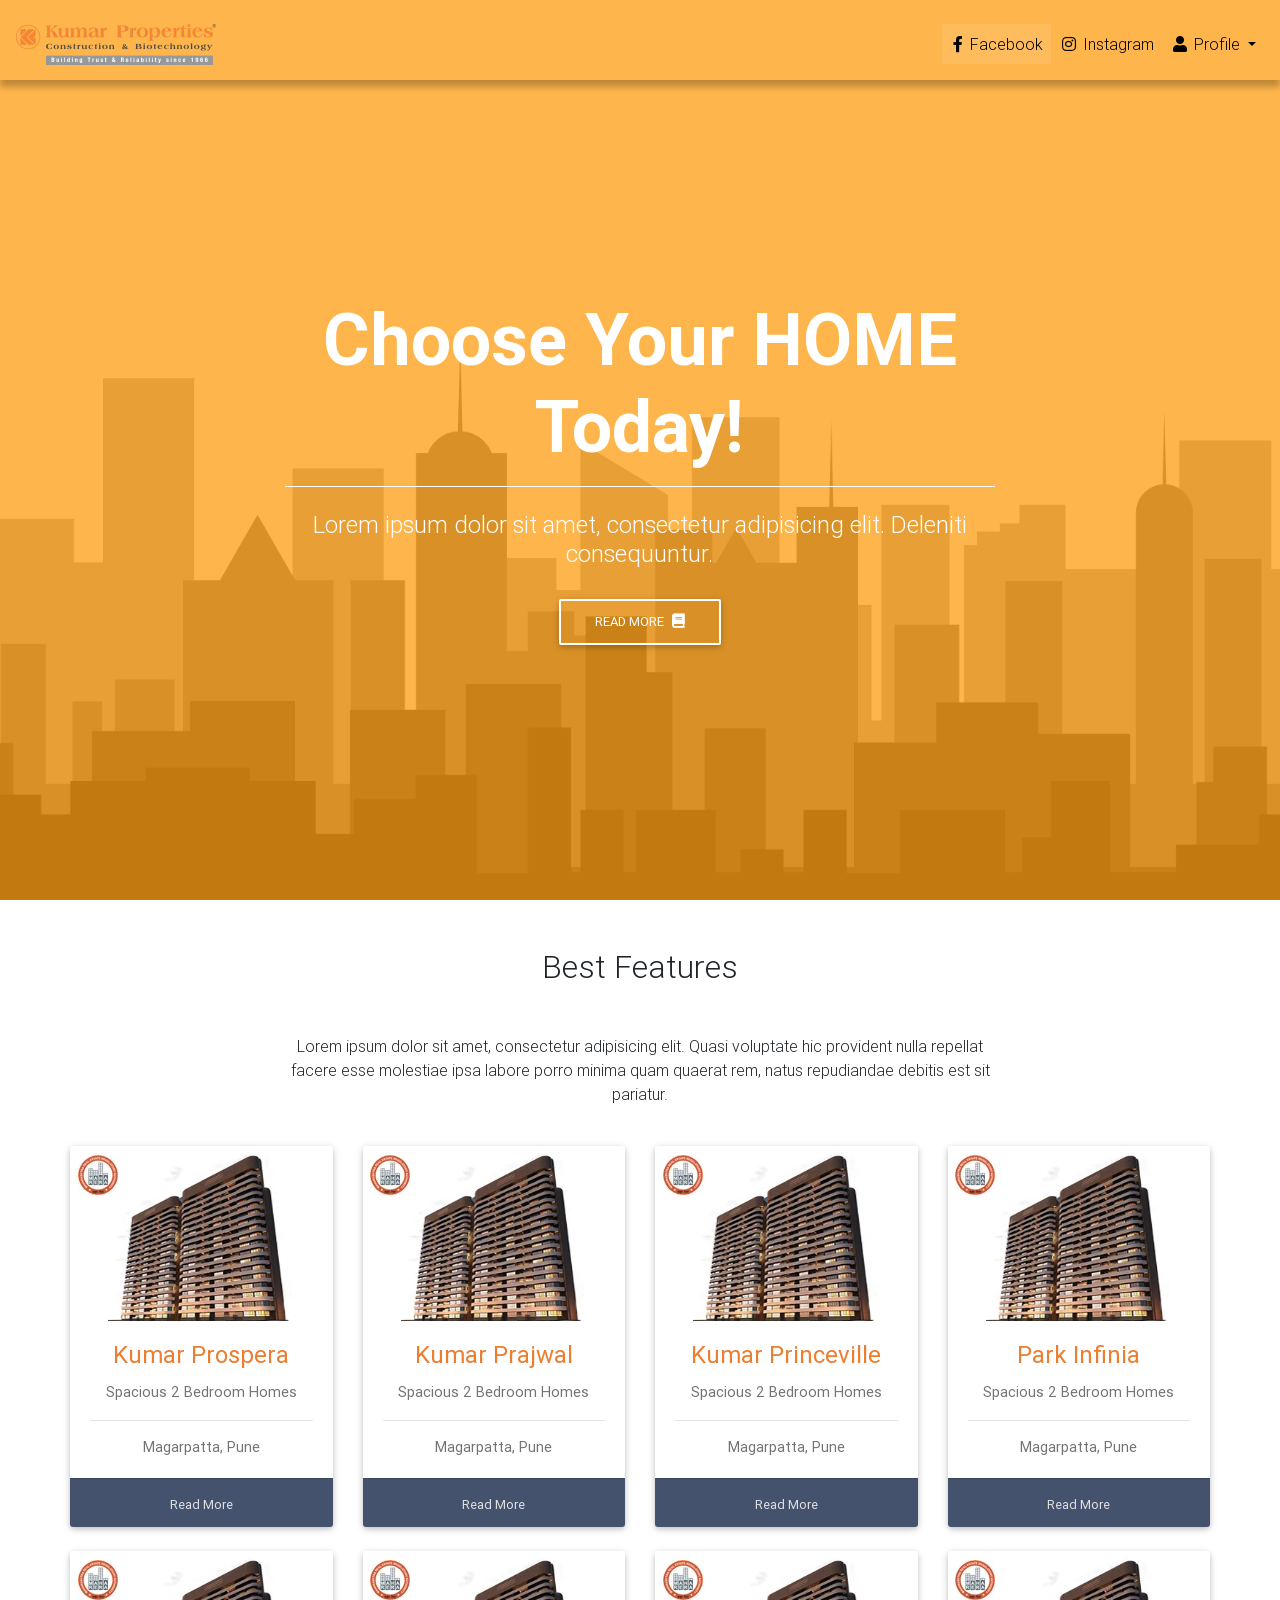
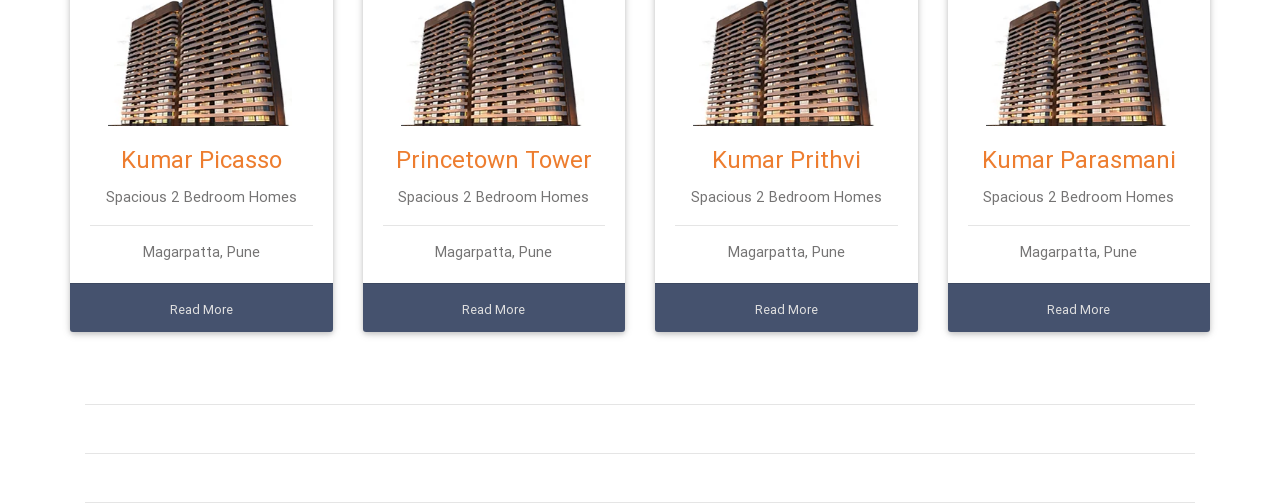
==== 2bhk flats/index.html @ 1cc87bc6 "Update index.html theme-color set" ====
<!DOCTYPE html>
<html lang="en">

<head>
 
  <div id="intro" class="view">

    <div class="mask rgba-orange-strong">

        <div class="container-fluid d-flex align-items-center justify-content-center h-100">

            <div class="row d-flex justify-content-center text-center">

                <div class="col-md-10">

                    <!-- Heading -->
                    <h2 class="display-3 font-weight-bold white-text pt-5 mb-2 animated fadeInDown">Choose Your HOME Today!</h2>

                    <!-- Divider -->
                    <hr class="hr-light">

                    <!-- Description -->
                    <h4 class="white-text my-4">Lorem ipsum dolor sit amet, consectetur adipisicing elit. Deleniti consequuntur.</h4>
                    <button type="button" class="btn btn-outline-white">Read more<i class="fas fa-book ml-2"></i></button>

                </div>

            </div>

        </div>

    </div>

</div>

  <meta charset="utf-8">
  <meta name="viewport" content="width=device-width, initial-scale=1, shrink-to-fit=no">
  <meta http-equiv="x-ua-compatible" content="ie=edge">
  <meta name="theme-color" content="#f48634"/>
  <title>Material Design Bootstrap</title>
  <!-- Font Awesome -->
  <link rel="stylesheet" href="https://use.fontawesome.com/releases/v5.6.3/css/all.css">
  <!-- Bootstrap core CSS -->
  <link href="css/bootstrap.min.css" rel="stylesheet">
  <!-- Material Design Bootstrap -->
  <link href="css/mdb.min.css" rel="stylesheet">
  <!-- Your custom styles (optional) -->
  <link href="css/style.css" rel="stylesheet">
  
</head>

<body>

  <!-- Start your project here-->
        <!-- As a link -->
<!--Main Navigation-->
<header>
        <!--Navbar-->
        <!--Navbar -->
<nav class="navbar navbar-expand-lg navbar-dark scrolling-navbar fixed-top top-nav-collapse ">
  <a class="navbar-brand" href="#"><img src="./img/rera.webp" id="Logo"></a>
  <button class="navbar-toggler" type="button" data-toggle="collapse" data-target="#navbarSupportedContent-4"
    aria-controls="navbarSupportedContent-4" aria-expanded="false" aria-label="Toggle navigation">
    <span class="navbar-toggler-icon"></span>
  </button>
  <div class="collapse navbar-collapse" id="navbarSupportedContent-4">
    <ul class="navbar-nav ml-auto">
      <li class="nav-item active">
        <a class="nav-link" href="#">
          <i class="fab fa-facebook-f"></i> Facebook
          <span class="sr-only">(current)</span>
        </a>
      </li>
      <li class="nav-item">
        <a class="nav-link" href="#">
          <i class="fab fa-instagram"></i> Instagram</a>
      </li>
      <li class="nav-item dropdown">
        <a class="nav-link dropdown-toggle" id="navbarDropdownMenuLink-4" data-toggle="dropdown" aria-haspopup="true"
          aria-expanded="false">
          <i class="fas fa-user"></i> Profile </a>
        <div class="dropdown-menu dropdown-menu-right dropdown-info" aria-labelledby="navbarDropdownMenuLink-4">
          <a class="dropdown-item" href="#">My account</a>
          <a class="dropdown-item" href="#">Log out</a>
        </div>
      </li>
    </ul>
  </div>
</nav>
<!--/.Navbar -->
        <!--Navbar-->

<!--/.Navbar-->       
<!--Mask-->
<!--Mask-->

<!--/.Mask-->
<!--/.Mask-->           
</header>
<!--Main Navigation-->

<!--Main layout-->
<!--Main layout-->
<main class="mt-5">
    <div class="container">

        <!--Section: Best Features-->
        <!--Section: Best Features-->
<section id="best-features" class="text-center">

  <!-- Heading -->
  <h2 class="mb-5">Best Features</h2>

  <!--Grid row-->
  <div class="row d-flex justify-content-center mb-4">

      <!--Grid column-->
      <div class="col-md-8">

          <!-- Description -->
          <p>Lorem ipsum dolor sit amet, consectetur adipisicing elit. Quasi voluptate hic provident nulla repellat
              facere esse molestiae ipsa labore porro minima quam quaerat rem, natus repudiandae debitis est
              sit pariatur.</p>

      </div>
      <!--Grid column-->

  </div>
  <!--Grid row-->

  <!--Grid row-->
  <div class="row">

    <!-- Card deck -->
<div class="card-deck">

    <!-- Card -->
  <div class="card mb-4 hoverable zoom ">

    <!--Card image-->
    <div class="view overlay ">
      <img class="card-img-top" src="img/kumar_prospera.webp" alt="Card image cap">
      <a href="#!">
        <div class="mask rgba-white-slight"></div>
      </a>
    </div>

    <!--Card content-->
    <div class="card-body">

      <!--Title-->
      
        <h4 class="card-title">Kumar Prospera</h4>
        <!--Text-->
        <p class="card-text">Spacious 2 Bedroom Homes</p>
        <hr>
        <p class="card-text">Magarpatta, Pune</p>
      
      <!-- Provides extra visual weight and identifies the primary action in a set of buttons -->
      <!-- <button type="button" class="btn btn-light-blue btn-md">Read more</button> -->

    </div>
    <a href="#" class="card-read">
      <div class="card-footer mdb-color">
        <small class="text-light">Read More</small>
      </div>
    </a>
  </div>
  <!-- Card -->

    <!-- Card -->
  <div class="card mb-4 hoverable zoom ">

    <!--Card image-->
    <div class="view overlay ">
      <img class="card-img-top" src="img/kumar_prospera.webp" alt="Card image cap">
      <a href="#!">
        <div class="mask rgba-white-slight"></div>
      </a>
    </div>

    <!--Card content-->
    <div class="card-body">

      <!--Title-->
      
        <h4 class="card-title">Kumar Prajwal</h4>
        <!--Text-->
        <p class="card-text">Spacious 2 Bedroom Homes</p>
        <hr>
        <p class="card-text">Magarpatta, Pune</p>
      
      <!-- Provides extra visual weight and identifies the primary action in a set of buttons -->
      <!-- <button type="button" class="btn btn-light-blue btn-md">Read more</button> -->

    </div>
    <a href="#" class="card-read">
      <div class="card-footer mdb-color">
        <small class="text-light">Read More</small>
      </div>
    </a>
  </div>
  <!-- Card -->


    <!-- Card -->
  <div class="card mb-4 hoverable zoom ">

    <!--Card image-->
    <div class="view overlay ">
      <img class="card-img-top" src="img/kumar_prospera.webp" alt="Card image cap">
      <a href="#!">
        <div class="mask rgba-white-slight"></div>
      </a>
    </div>

    <!--Card content-->
    <div class="card-body">

      <!--Title-->
      
        <h4 class="card-title">Kumar Princeville</h4>
        <!--Text-->
        <p class="card-text">Spacious 2 Bedroom Homes</p>
        <hr>
        <p class="card-text">Magarpatta, Pune</p>
      
      <!-- Provides extra visual weight and identifies the primary action in a set of buttons -->
      <!-- <button type="button" class="btn btn-light-blue btn-md">Read more</button> -->

    </div>
    <a href="#" class="card-read">
      <div class="card-footer mdb-color">
        <small class="text-light">Read More</small>
      </div>
    </a>
  </div>
  <!-- Card -->


    <!-- Card -->
  <div class="card mb-4 hoverable zoom ">

    <!--Card image-->
    <div class="view overlay ">
      <img class="card-img-top" src="img/kumar_prospera.webp" alt="Card image cap">
      <a href="#!">
        <div class="mask rgba-white-slight"></div>
      </a>
    </div>

    <!--Card content-->
    <div class="card-body">

      <!--Title-->
      
        <h4 class="card-title">Park Infinia</h4>
        <!--Text-->
        <p class="card-text">Spacious 2 Bedroom Homes</p>
        <hr>
        <p class="card-text">Magarpatta, Pune</p>
      
      <!-- Provides extra visual weight and identifies the primary action in a set of buttons -->
      <!-- <button type="button" class="btn btn-light-blue btn-md">Read more</button> -->

    </div>
    <a href="#" class="card-read">
      <div class="card-footer mdb-color">
        <small class="text-light">Read More</small>
      </div>
    </a>
  </div>
</div>
  <!-- Card -->
<div class="card-deck">
  <!-- Card -->
  <div class="card mb-4 hoverable zoom ">

    <!--Card image-->
    <div class="view overlay ">
      <img class="card-img-top" src="img/kumar_prospera.webp" alt="Card image cap">
      <a href="#!">
        <div class="mask rgba-white-slight"></div>
      </a>
    </div>

    <!--Card content-->
    <div class="card-body">

      <!--Title-->
      
        <h4 class="card-title">Kumar Picasso</h4>
        <!--Text-->
        <p class="card-text">Spacious 2 Bedroom Homes</p>
        <hr>
        <p class="card-text">Magarpatta, Pune</p>
      
      <!-- Provides extra visual weight and identifies the primary action in a set of buttons -->
      <!-- <button type="button" class="btn btn-light-blue btn-md">Read more</button> -->

    </div>
    <a href="#" class="card-read">
      <div class="card-footer mdb-color">
        <small class="text-light">Read More</small>
      </div>
    </a>
  </div>
  <!-- Card -->
  <!-- Card -->
  <div class="card mb-4 hoverable zoom ">

    <!--Card image-->
    <div class="view overlay ">
      <img class="card-img-top" src="img/kumar_prospera.webp" alt="Card image cap">
      <a href="#!">
        <div class="mask rgba-white-slight"></div>
      </a>
    </div>

    <!--Card content-->
    <div class="card-body">

      <!--Title-->
      
        <h4 class="card-title">Princetown Tower</h4>
        <!--Text-->
        <p class="card-text">Spacious 2 Bedroom Homes</p>
        <hr>
        <p class="card-text">Magarpatta, Pune</p>
      
      <!-- Provides extra visual weight and identifies the primary action in a set of buttons -->
      <!-- <button type="button" class="btn btn-light-blue btn-md">Read more</button> -->

    </div>
    <a href="#" class="card-read">
      <div class="card-footer mdb-color">
        <small class="text-light">Read More</small>
      </div>
    </a>
  </div>
  <!-- Card -->
  <!-- Card -->
  <div class="card mb-4 hoverable zoom ">

    <!--Card image-->
    <div class="view overlay ">
      <img class="card-img-top" src="img/kumar_prospera.webp" alt="Card image cap">
      <a href="#!">
        <div class="mask rgba-white-slight"></div>
      </a>
    </div>

    <!--Card content-->
    <div class="card-body">

      <!--Title-->
      
        <h4 class="card-title">Kumar Prithvi</h4>
        <!--Text-->
        <p class="card-text">Spacious 2 Bedroom Homes</p>
        <hr>
        <p class="card-text">Magarpatta, Pune</p>
      
      <!-- Provides extra visual weight and identifies the primary action in a set of buttons -->
      <!-- <button type="button" class="btn btn-light-blue btn-md">Read more</button> -->

    </div>
    <a href="#" class="card-read">
      <div class="card-footer mdb-color">
        <small class="text-light">Read More</small>
      </div>
    </a>
  </div>
  <!-- Card -->
    <!-- Card -->
  <div class="card mb-4 hoverable zoom ">

    <!--Card image-->
    <div class="view overlay ">
      <img class="card-img-top" src="img/kumar_prospera.webp" alt="Card image cap">
      <a href="#!">
        <div class="mask rgba-white-slight"></div>
      </a>
    </div>

    <!--Card content-->
    <div class="card-body">

      <!--Title-->
      
        <h4 class="card-title">Kumar Parasmani</h4>
        <!--Text-->
        <p class="card-text">Spacious 2 Bedroom Homes</p>
        <hr>
        <p class="card-text">Magarpatta, Pune</p>
      
      <!-- Provides extra visual weight and identifies the primary action in a set of buttons -->
      <!-- <button type="button" class="btn btn-light-blue btn-md">Read more</button> -->

    </div>
    <a href="#" class="card-read">
      <div class="card-footer mdb-color">
        <small class="text-light">Read More</small>
      </div>
    </a>
  </div>
  <!-- Card -->

</div>
<!-- Card deck -->

  </div>

  <!--Grid row-->

</section>
<!--Section: Best Features-->
        <!--Section: Best Features-->

        <hr class="my-5">

        <!--Section: Examples-->
        <section id="examples">



        </section>
        <!--Section: Examples-->

        <hr class="my-5">

        <!--Section: Gallery-->
        <section id="gallery">



        </section>
        <!--Section: Gallery-->

        <hr class="my-5">

        <!--Section: Contact-->
        <section id="contact">



        </section>
        <!--Section: Contact-->

    </div>
</main>
<!--Main layout-->
<!--Main layout-->

<!--Footer-->
<footer>

</footer>
<!--Footer-->
  <!-- /Start your project here-->


  <!-- JQuery -->
  <script type="text/javascript" src="js/jquery-3.3.1.min.js"></script>
    <!-- SCRIPTS -->
  <script type="text/javascript" src="js/script.js"></script>
    <!-- Bootstrap tooltips -->
  <script type="text/javascript" src="js/popper.min.js"></script>
    <!-- Bootstrap core JavaScript -->
  <script type="text/javascript" src="js/bootstrap.min.js"></script>
  <!-- MDB core JavaScript -->
  <script type="text/javascript" src="js/mdb.min.js"></script>
  

</body>

</html>
---- 2bhk flats/css/style.css ----
html,
body,
#intro {
    height: 100%;
}

#intro {
    background: url("../img/bg1.webp")no-repeat center center fixed;
    -webkit-background-size: cover;
    -moz-background-size: cover;
    -o-background-size: cover;
    background-size: cover;
}



.top-nav-collapse {
    background-color: #fff;
}


/* @media screen and (max-width: 991px) {
  .brand-logo{
    padding-right: 0px;
  }
} */

.navbar.navbar-dark .navbar-toggler-icon{
    background-color: #f48634 !important;
    /* padding: 9px; */
    border-radius: 3px !important;

}
.navbar.navbar-dark .breadcrumb .nav-item .nav-link, .navbar.navbar-dark .navbar-nav .nav-item .nav-link{
    color: #000 !important;}
.call{
	font-size: 1.5em;
}

.navbar{
	box-shadow: 0 8px 6px 0 rgba(0,0,0,.16), 0 4px 7px 0 rgba(0,0,0,.12) !important;
}

/* @media screen and (max-width: 400px) {
	.navbar-toggler{
		position: absolute;
	    /* float: right; */
	

 /* cards style    */
 /* cards style */
.card-read{
    color: #fff;
}
.card-title{
    color: #ED7D2F;
}
.hoverable:hover{
    border: 1px solid orange;
    border-bottom: none;
}
#theImg{
    position: absolute;
    top:  5%;
    left: 3%;
}
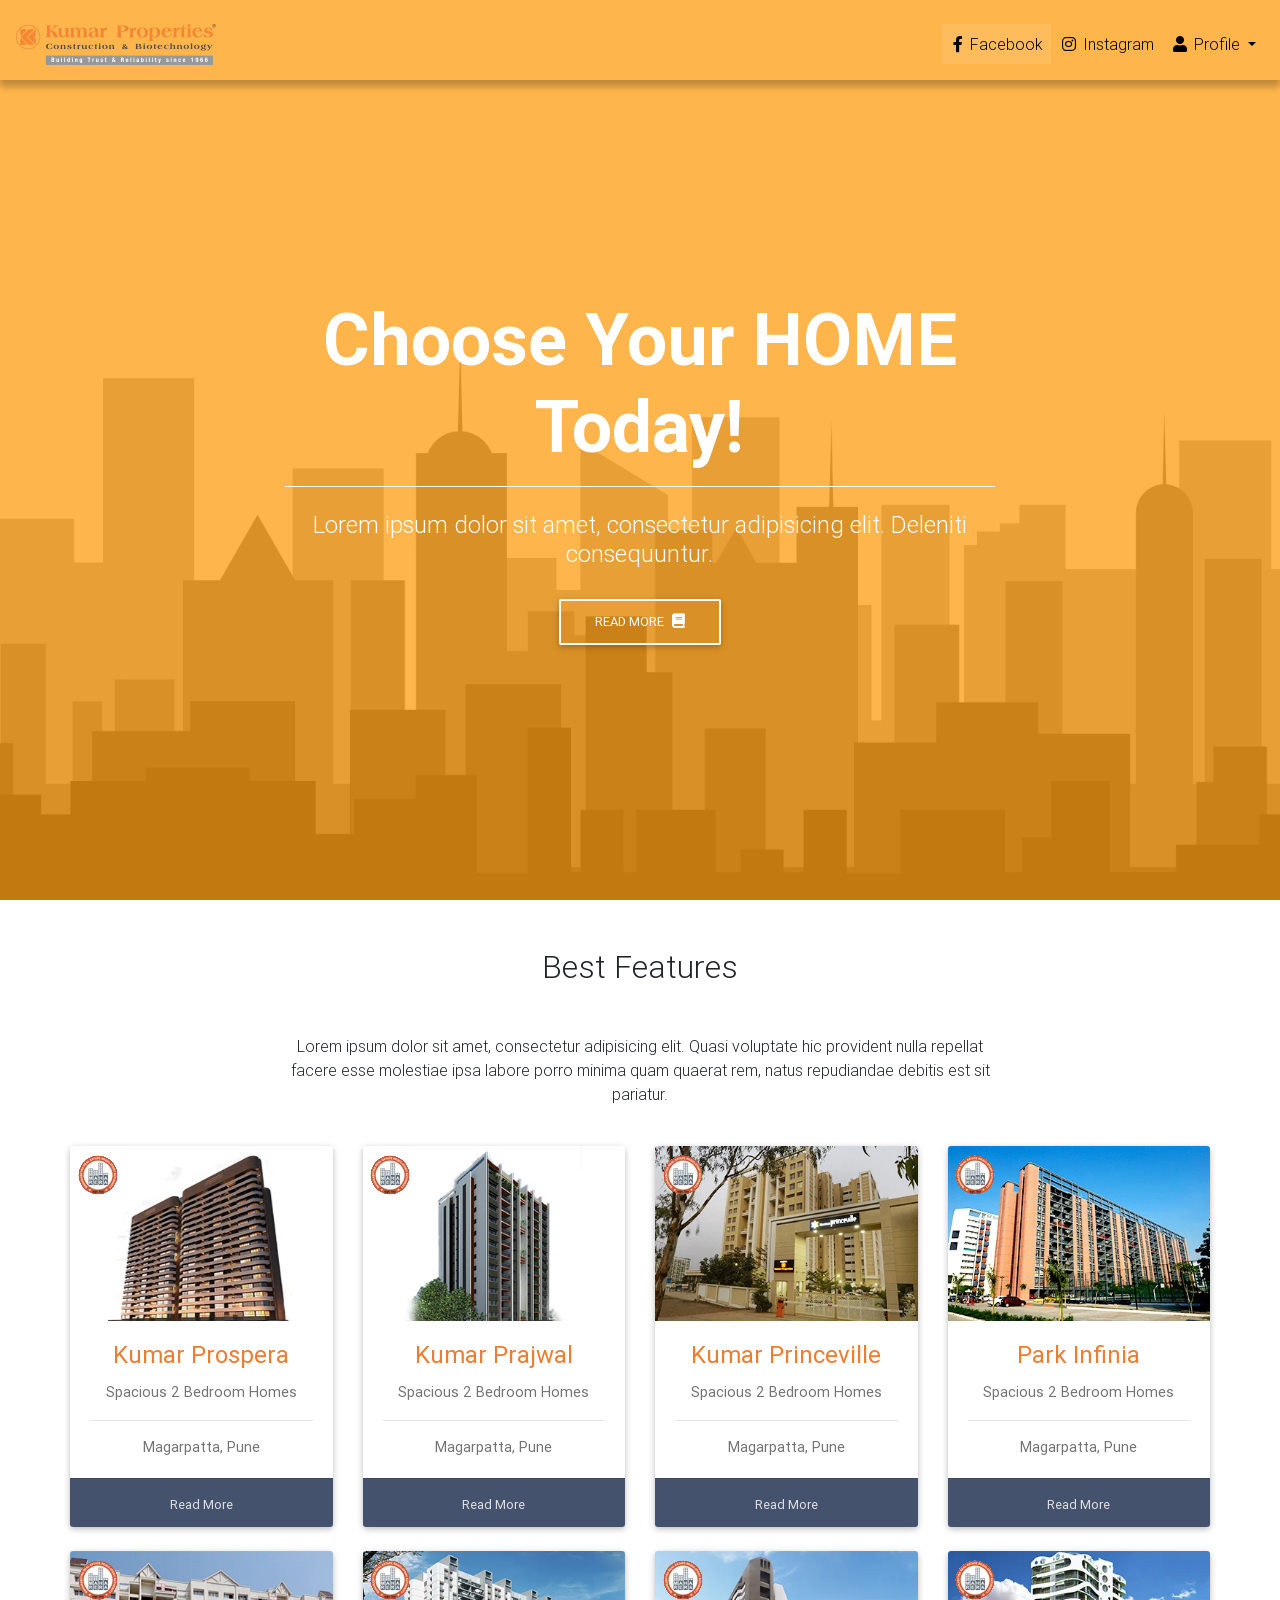
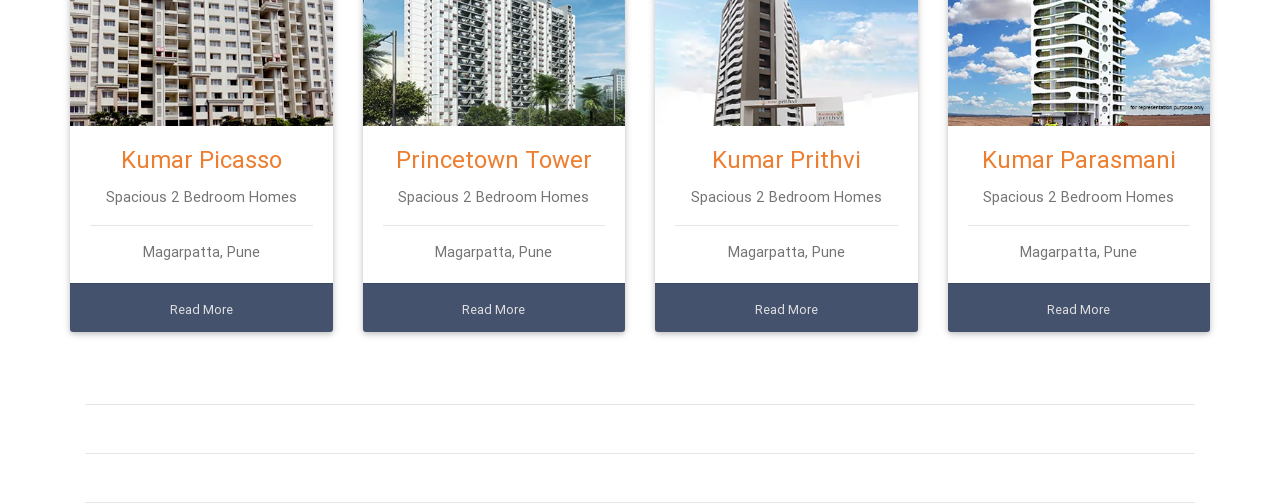
==== commit 9d5daabe: "updated project info updated project info such as project images" ====
--- a/2bhk flats/index.html
+++ b/2bhk flats/index.html
@@ -39,18 +39,20 @@
   <meta name="theme-color" content="#f48634"/>
   <title>Material Design Bootstrap</title>
   <!-- Font Awesome -->
-  <link rel="stylesheet" href="https://use.fontawesome.com/releases/v5.6.3/css/all.css">
-  <!-- Bootstrap core CSS -->
+ 
+
+  
+</head>
+
+<body>
+    <!-- Bootstrap core CSS -->
   <link href="css/bootstrap.min.css" rel="stylesheet">
   <!-- Material Design Bootstrap -->
   <link href="css/mdb.min.css" rel="stylesheet">
   <!-- Your custom styles (optional) -->
   <link href="css/style.css" rel="stylesheet">
-  
-</head>
-
-<body>
-
+
+  <link rel="stylesheet" href="https://use.fontawesome.com/releases/v5.6.3/css/all.css">
   <!-- Start your project here-->
         <!-- As a link -->
 <!--Main Navigation-->
@@ -173,7 +175,7 @@
 
     <!--Card image-->
     <div class="view overlay ">
-      <img class="card-img-top" src="img/kumar_prospera.webp" alt="Card image cap">
+      <img class="card-img-top" src="img/kumar_prajwal.webp" alt="Card image cap">
       <a href="#!">
         <div class="mask rgba-white-slight"></div>
       </a>
@@ -208,7 +210,7 @@
 
     <!--Card image-->
     <div class="view overlay ">
-      <img class="card-img-top" src="img/kumar_prospera.webp" alt="Card image cap">
+      <img class="card-img-top" src="img/kumar_princeville.webp" alt="Card image cap">
       <a href="#!">
         <div class="mask rgba-white-slight"></div>
       </a>
@@ -243,7 +245,7 @@
 
     <!--Card image-->
     <div class="view overlay ">
-      <img class="card-img-top" src="img/kumar_prospera.webp" alt="Card image cap">
+      <img class="card-img-top" src="img/park_infinia.webp" alt="Card image cap">
       <a href="#!">
         <div class="mask rgba-white-slight"></div>
       </a>
@@ -278,7 +280,7 @@
 
     <!--Card image-->
     <div class="view overlay ">
-      <img class="card-img-top" src="img/kumar_prospera.webp" alt="Card image cap">
+      <img class="card-img-top" src="img/kumar_picasso.webp" alt="Card image cap">
       <a href="#!">
         <div class="mask rgba-white-slight"></div>
       </a>
@@ -311,7 +313,7 @@
 
     <!--Card image-->
     <div class="view overlay ">
-      <img class="card-img-top" src="img/kumar_prospera.webp" alt="Card image cap">
+      <img class="card-img-top" src="img/princetown_tower.webp" alt="Card image cap">
       <a href="#!">
         <div class="mask rgba-white-slight"></div>
       </a>
@@ -344,7 +346,7 @@
 
     <!--Card image-->
     <div class="view overlay ">
-      <img class="card-img-top" src="img/kumar_prospera.webp" alt="Card image cap">
+      <img class="card-img-top" src="img/kumar_prithvi.webp" alt="Card image cap">
       <a href="#!">
         <div class="mask rgba-white-slight"></div>
       </a>
@@ -377,7 +379,7 @@
 
     <!--Card image-->
     <div class="view overlay ">
-      <img class="card-img-top" src="img/kumar_prospera.webp" alt="Card image cap">
+      <img class="card-img-top" src="img/kumar_parasmani.webp" alt="Card image cap">
       <a href="#!">
         <div class="mask rgba-white-slight"></div>
       </a>
@@ -470,6 +472,7 @@
   <script type="text/javascript" src="js/bootstrap.min.js"></script>
   <!-- MDB core JavaScript -->
   <script type="text/javascript" src="js/mdb.min.js"></script>
+
   
 
 </body>
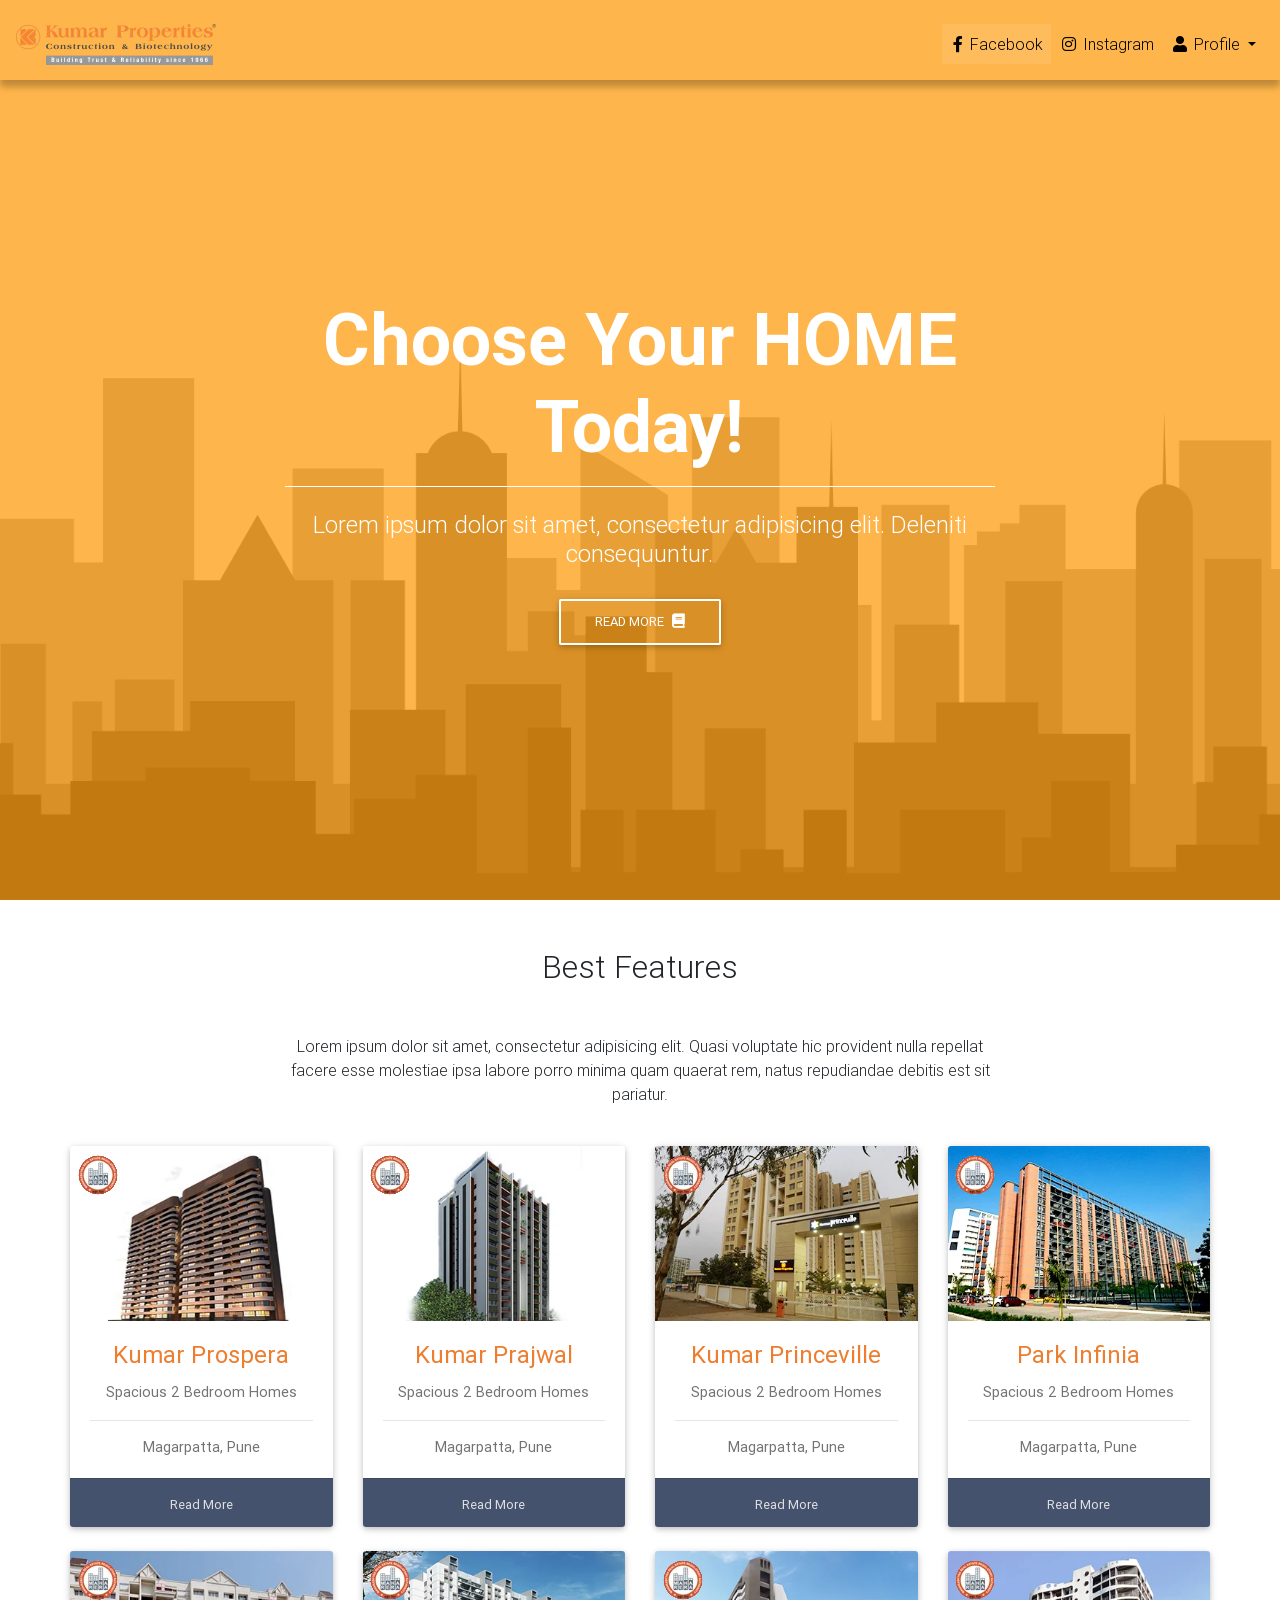
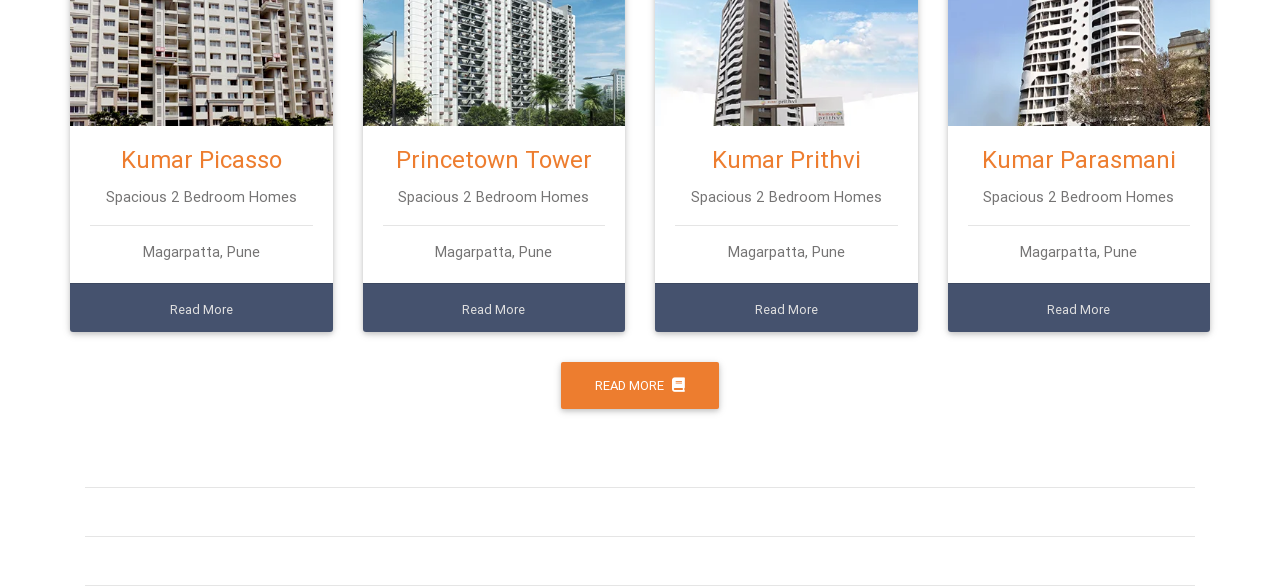
==== commit 0a0832b6: "added read more button read more button added for hidden projects using javascript" ====
--- a/2bhk flats/index.html
+++ b/2bhk flats/index.html
@@ -409,6 +409,149 @@
   <!-- Card -->
 
 </div>
+<!-- <input type="button" name="answer" value="Show Div" onclick="showDiv()" /> -->
+<div class="container-fluid d-flex align-items-center justify-content-center h-100 pb-4">
+  <button type="button" class="btn view_more" onclick="showDiv()" id="show_button">Read more<i class="fas fa-book ml-2"></i></button>
+</div>
+
+<div id="readMore" style="display:none;">
+<!-- Card deck -->
+<div class="card-deck">
+  <!-- Card -->
+  <div class="card mb-4 hoverable zoom ">
+
+    <!--Card image-->
+    <div class="view overlay ">
+      <img class="card-img-top" src="img/kumar_picasso.webp" alt="Card image cap">
+      <a href="#!">
+        <div class="mask rgba-white-slight"></div>
+      </a>
+    </div>
+
+    <!--Card content-->
+    <div class="card-body">
+
+      <!--Title-->
+      
+        <h4 class="card-title">Kumar Picasso</h4>
+        <!--Text-->
+        <p class="card-text">Spacious 2 Bedroom Homes</p>
+        <hr>
+        <p class="card-text">Magarpatta, Pune</p>
+      
+      <!-- Provides extra visual weight and identifies the primary action in a set of buttons -->
+      <!-- <button type="button" class="btn btn-light-blue btn-md">Read more</button> -->
+
+    </div>
+    <a href="#" class="card-read">
+      <div class="card-footer mdb-color">
+        <small class="text-light">Read More</small>
+      </div>
+    </a>
+  </div>
+  <!-- Card -->
+  <!-- Card -->
+  <div class="card mb-4 hoverable zoom ">
+
+    <!--Card image-->
+    <div class="view overlay ">
+      <img class="card-img-top" src="img/princetown_tower.webp" alt="Card image cap">
+      <a href="#!">
+        <div class="mask rgba-white-slight"></div>
+      </a>
+    </div>
+
+    <!--Card content-->
+    <div class="card-body">
+
+      <!--Title-->
+      
+        <h4 class="card-title">Princetown Tower</h4>
+        <!--Text-->
+        <p class="card-text">Spacious 2 Bedroom Homes</p>
+        <hr>
+        <p class="card-text">Magarpatta, Pune</p>
+      
+      <!-- Provides extra visual weight and identifies the primary action in a set of buttons -->
+      <!-- <button type="button" class="btn btn-light-blue btn-md">Read more</button> -->
+
+    </div>
+    <a href="#" class="card-read">
+      <div class="card-footer mdb-color">
+        <small class="text-light">Read More</small>
+      </div>
+    </a>
+  </div>
+  <!-- Card -->
+  <!-- Card -->
+  <div class="card mb-4 hoverable zoom ">
+
+    <!--Card image-->
+    <div class="view overlay ">
+      <img class="card-img-top" src="img/kumar_prithvi.webp" alt="Card image cap">
+      <a href="#!">
+        <div class="mask rgba-white-slight"></div>
+      </a>
+    </div>
+
+    <!--Card content-->
+    <div class="card-body">
+
+      <!--Title-->
+      
+        <h4 class="card-title">Kumar Prithvi</h4>
+        <!--Text-->
+        <p class="card-text">Spacious 2 Bedroom Homes</p>
+        <hr>
+        <p class="card-text">Magarpatta, Pune</p>
+      
+      <!-- Provides extra visual weight and identifies the primary action in a set of buttons -->
+      <!-- <button type="button" class="btn btn-light-blue btn-md">Read more</button> -->
+
+    </div>
+    <a href="#" class="card-read">
+      <div class="card-footer mdb-color">
+        <small class="text-light">Read More</small>
+      </div>
+    </a>
+  </div>
+  <!-- Card -->
+    <!-- Card -->
+  <div class="card mb-4 hoverable zoom ">
+
+    <!--Card image-->
+    <div class="view overlay ">
+      <img class="card-img-top" src="img/kumar_parasmani.webp" alt="Card image cap">
+      <a href="#!">
+        <div class="mask rgba-white-slight"></div>
+      </a>
+    </div>
+
+    <!--Card content-->
+    <div class="card-body">
+
+      <!--Title-->
+      
+        <h4 class="card-title">Kumar Parasmani</h4>
+        <!--Text-->
+        <p class="card-text">Spacious 2 Bedroom Homes</p>
+        <hr>
+        <p class="card-text">Magarpatta, Pune</p>
+      
+      <!-- Provides extra visual weight and identifies the primary action in a set of buttons -->
+      <!-- <button type="button" class="btn btn-light-blue btn-md">Read more</button> -->
+
+    </div>
+    <a href="#" class="card-read">
+      <div class="card-footer mdb-color">
+        <small class="text-light">Read More</small>
+      </div>
+    </a>
+  </div>
+  <!-- Card -->
+
+</div>
+</div>
 <!-- Card deck -->
 
   </div>
--- a/2bhk flats/css/style.css
+++ b/2bhk flats/css/style.css
@@ -63,4 +63,7 @@
     position: absolute;
     top:  5%;
     left: 3%;
+}
+.view_more{
+    background-color: #ED7D2F !important;  
 }
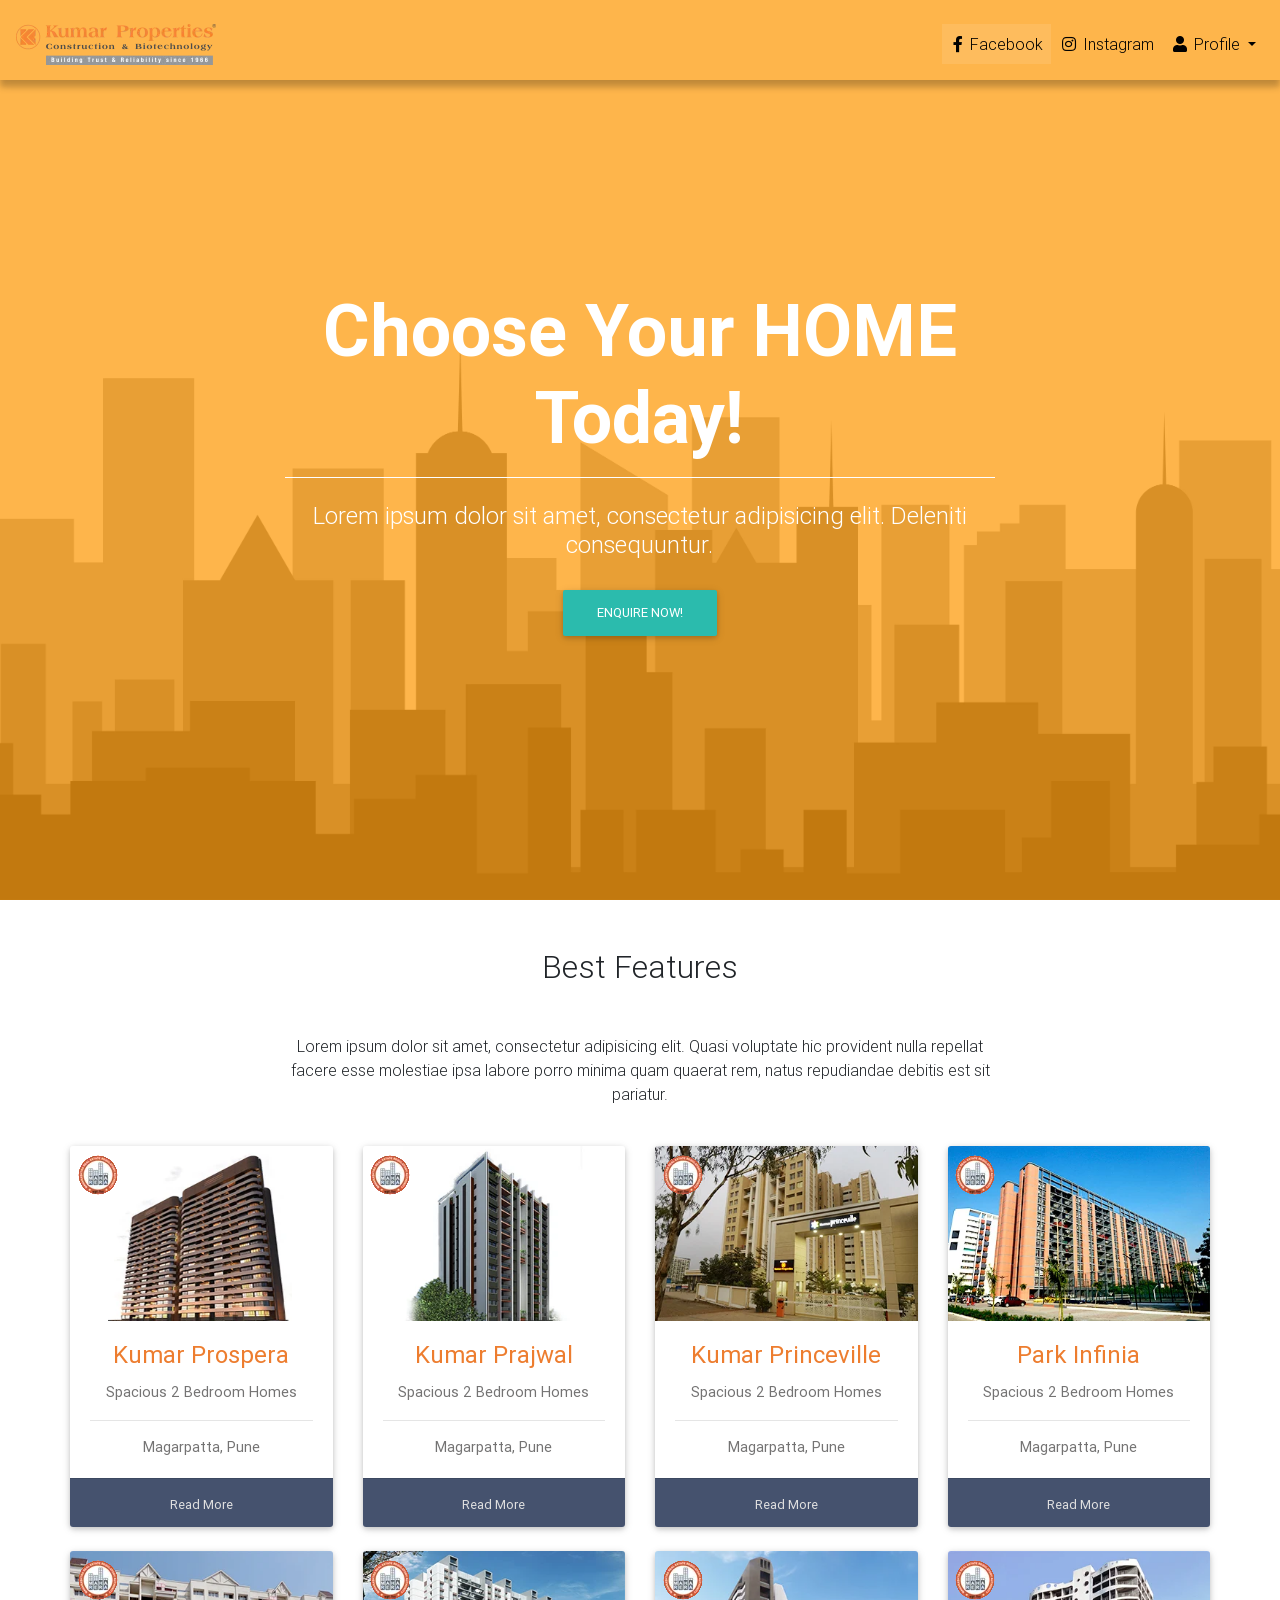
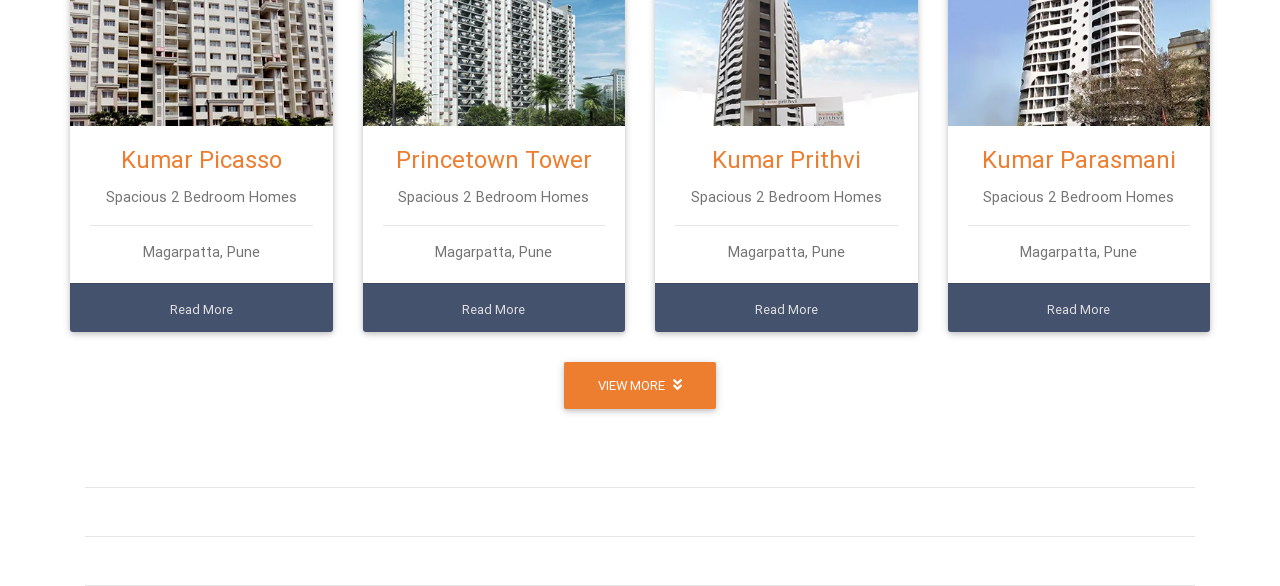
==== commit bc40cff6: "UI modifications 1. added modal for form 2. added read more function to view remaining projects. 3. " ====
--- a/2bhk flats/index.html
+++ b/2bhk flats/index.html
@@ -21,7 +21,9 @@
 
                     <!-- Description -->
                     <h4 class="white-text my-4">Lorem ipsum dolor sit amet, consectetur adipisicing elit. Deleniti consequuntur.</h4>
-                    <button type="button" class="btn btn-outline-white">Read more<i class="fas fa-book ml-2"></i></button>
+                    <div class="text-center">
+                      <a href="" class="btn btn-default btn-rounded mb-4" id="enquire" data-toggle="modal" data-target="#modalRegisterForm">Enquire Now!</a>
+                    </div>
 
                 </div>
 
@@ -411,7 +413,7 @@
 </div>
 <!-- <input type="button" name="answer" value="Show Div" onclick="showDiv()" /> -->
 <div class="container-fluid d-flex align-items-center justify-content-center h-100 pb-4">
-  <button type="button" class="btn view_more" onclick="showDiv()" id="show_button">Read more<i class="fas fa-book ml-2"></i></button>
+  <button type="button" class="btn view_more" onclick="showDiv()" id="show_button">View More<i class="fas fa-angle-double-down ml-2"></i></button>
 </div>
 
 <div id="readMore" style="display:none;">
@@ -559,6 +561,46 @@
   <!--Grid row-->
 
 </section>
+
+<div class="modal animated slideInRight" id="modalRegisterForm" tabindex="-1" role="dialog" aria-labelledby="myModalLabel"
+  aria-hidden="true">
+  <div class="modal-dialog modal-side modal-top-right" role="document">
+    <div class="modal-content">
+      <div class="modal-header text-center">
+        <h4 class="modal-title w-100 font-weight-bold">Sign up</h4>
+        <button type="button" class="close" data-dismiss="modal" aria-label="Close">
+          <span aria-hidden="true">&times;</span>
+        </button>
+      </div>
+      <div class="modal-body mx-3">
+        <div class="md-form mb-5">
+          <i class="fas fa-user prefix grey-text"></i>
+          <input type="text" id="orangeForm-name" class="form-control validate">
+          <label data-error="wrong" data-success="right" for="orangeForm-name">Your name</label>
+        </div>
+        <div class="md-form mb-5">
+          <i class="fas fa-envelope prefix grey-text"></i>
+          <input type="email" id="orangeForm-email" class="form-control validate">
+          <label data-error="wrong" data-success="right" for="orangeForm-email">Your email</label>
+        </div>
+
+        <div class="md-form mb-4">
+          <i class="fas fa-lock prefix grey-text"></i>
+          <input type="password" id="orangeForm-pass" class="form-control validate">
+          <label data-error="wrong" data-success="right" for="orangeForm-pass">Your password</label>
+        </div>
+
+      </div>
+      <div class="modal-footer d-flex justify-content-center">
+        <button class="btn btn-deep-orange">Sign up</button>
+      </div>
+    </div>
+  </div>
+</div>
+
+
+
+
 <!--Section: Best Features-->
         <!--Section: Best Features-->
 
--- a/2bhk flats/css/style.css
+++ b/2bhk flats/css/style.css
@@ -66,4 +66,21 @@
 }
 .view_more{
     background-color: #ED7D2F !important;  
+}
+
+    /*  @media only screen and (max-device-width: 950px) {
+  .fix-modal {
+     width: 100%;
+    position: fixed;
+    z-index: 5;
+    left: -1%;
+    top: 93%;
+} */
+
+.fix-modal {
+        transform :rotate(90deg);
+          z-index : 5;
+             top: 50%;
+             left: 91%;
+             position: fixed;
 }
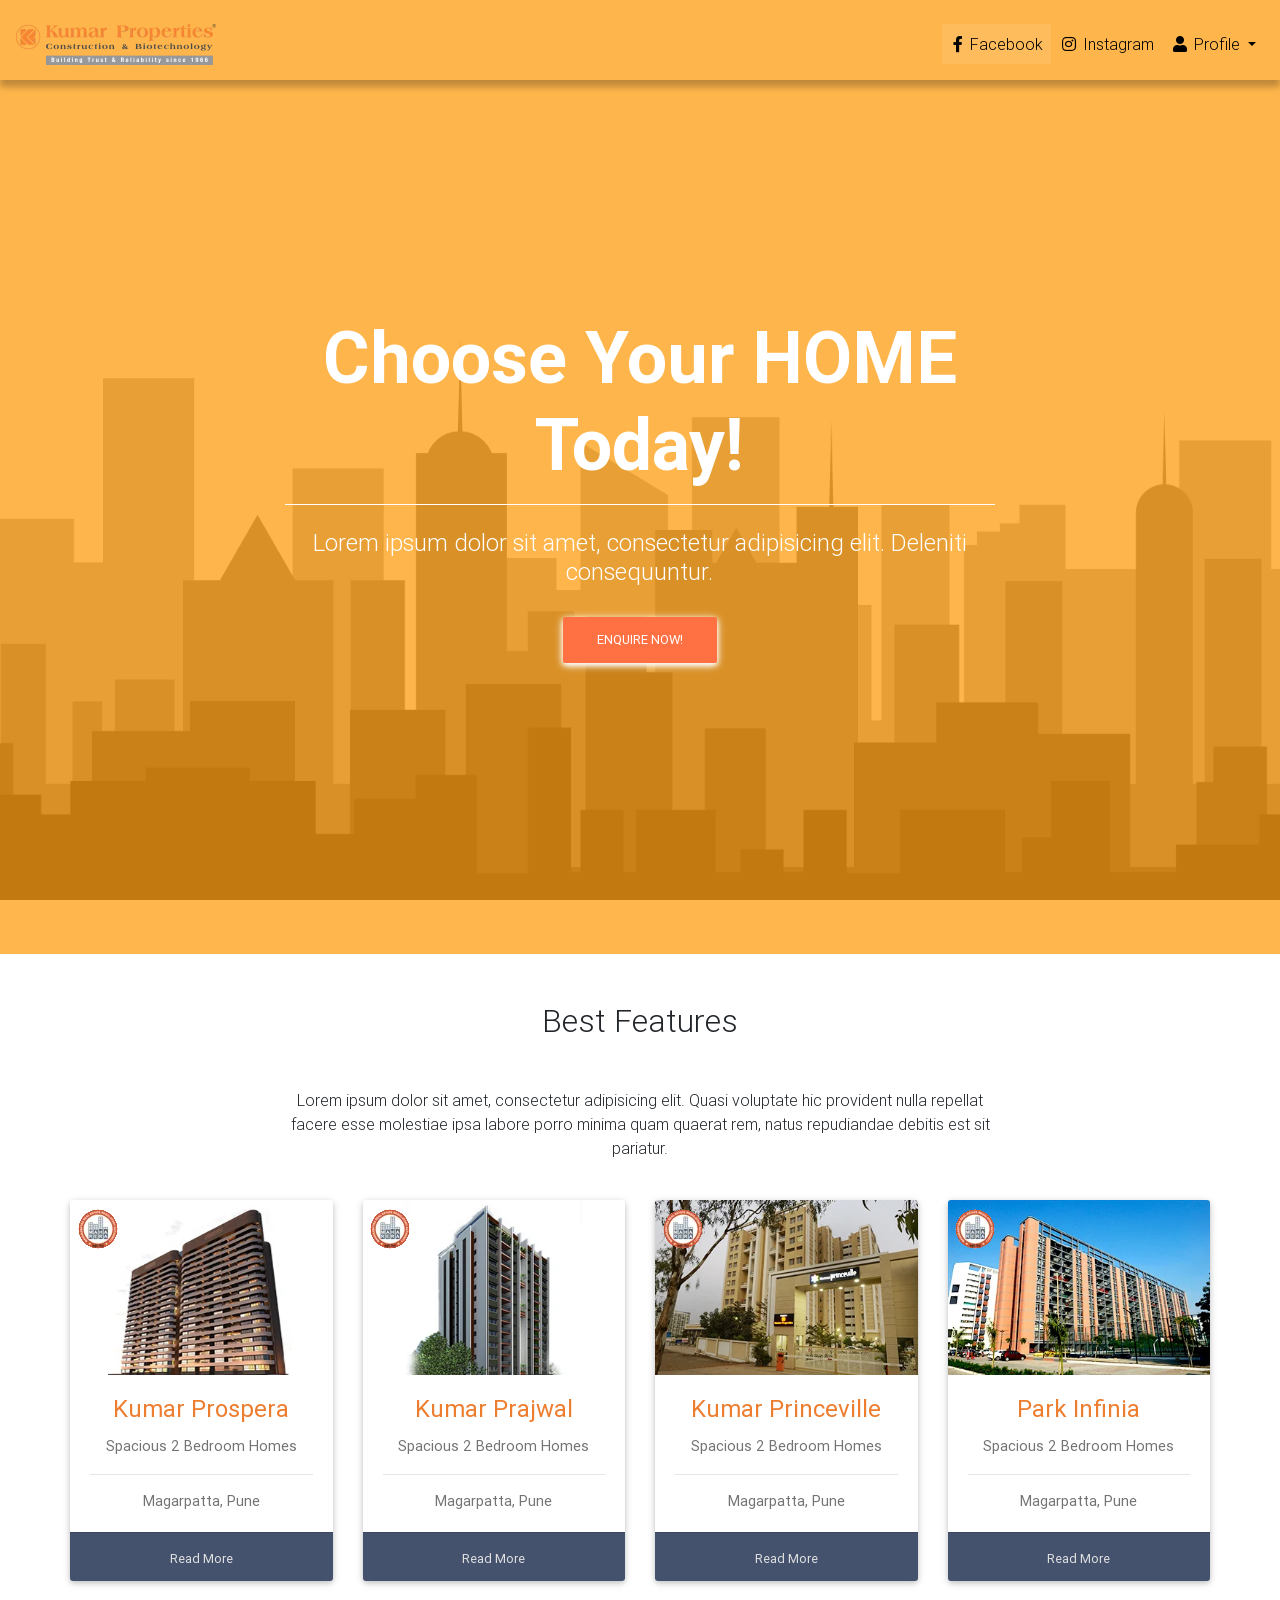
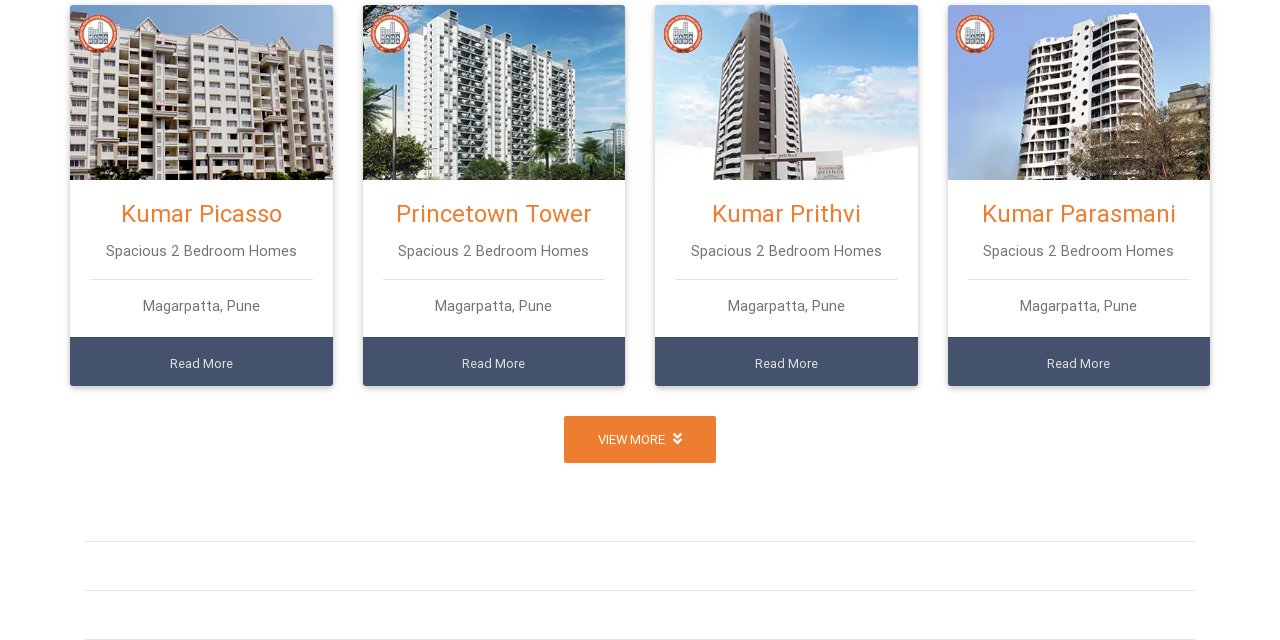
==== commit e7bfd22b: "Dnyandeep Academy" ====
--- a/2bhk flats/index.html
+++ b/2bhk flats/index.html
@@ -12,6 +12,7 @@
             <div class="row d-flex justify-content-center text-center">
 
                 <div class="col-md-10">
+                 
 
                     <!-- Heading -->
                     <h2 class="display-3 font-weight-bold white-text pt-5 mb-2 animated fadeInDown">Choose Your HOME Today!</h2>
@@ -22,7 +23,7 @@
                     <!-- Description -->
                     <h4 class="white-text my-4">Lorem ipsum dolor sit amet, consectetur adipisicing elit. Deleniti consequuntur.</h4>
                     <div class="text-center">
-                      <a href="" class="btn btn-default btn-rounded mb-4" id="enquire" data-toggle="modal" data-target="#modalRegisterForm">Enquire Now!</a>
+                      <a href="" class="btn btn-deep-orange btn-rounded mb-4" id="enquire" data-toggle="modal" data-target="#modalRegisterForm">Enquire Now!</a>
                     </div>
 
                 </div>
@@ -576,23 +577,23 @@
         <div class="md-form mb-5">
           <i class="fas fa-user prefix grey-text"></i>
           <input type="text" id="orangeForm-name" class="form-control validate">
-          <label data-error="wrong" data-success="right" for="orangeForm-name">Your name</label>
+          <label data-error="wrong" data-success="right" for="orangeForm-name" id="user_name">Your name</label>
         </div>
         <div class="md-form mb-5">
           <i class="fas fa-envelope prefix grey-text"></i>
           <input type="email" id="orangeForm-email" class="form-control validate">
-          <label data-error="wrong" data-success="right" for="orangeForm-email">Your email</label>
+          <label data-error="wrong" data-success="right" for="orangeForm-email" id="user_email">Your email</label>
         </div>
 
         <div class="md-form mb-4">
-          <i class="fas fa-lock prefix grey-text"></i>
+          <i class="fas fa-phone prefix grey-text fa-flip-horizontal"></i>
           <input type="password" id="orangeForm-pass" class="form-control validate">
-          <label data-error="wrong" data-success="right" for="orangeForm-pass">Your password</label>
+          <label data-error="wrong" data-success="right" for="orangeForm-pass" id="user_phone">Your phone</label>
         </div>
 
       </div>
       <div class="modal-footer d-flex justify-content-center">
-        <button class="btn btn-deep-orange">Sign up</button>
+        <button class="btn btn-deep-orange" id="submit" method="post" onclick="user_submit()">Submit</button>
       </div>
     </div>
   </div>
@@ -658,6 +659,9 @@
   <!-- MDB core JavaScript -->
   <script type="text/javascript" src="js/mdb.min.js"></script>
 
+  <script type="text/javascript" src="js/anime.min.js"></script>
+
+
   
 
 </body>
--- a/2bhk flats/css/style.css
+++ b/2bhk flats/css/style.css
@@ -83,4 +83,59 @@
              top: 50%;
              left: 91%;
              position: fixed;
-}+}
+
+@media only screen and (max-width: 600px) {
+  .fix-modal {
+            width: 101%;
+            position: fixed;
+            z-index: 5;
+            left: -2%;
+            transform: none;
+            top: 92%;
+  }
+
+}
+
+@media only screen and (min-width: 768px) and (max-width: 1024px) {
+  .fix-modal {
+            position: fixed;
+            z-index: 5;
+            left: 87%;
+            top: 50%;
+  }
+}
+@media only screen and (min-width:1024px) and (max-width: 1366px) {
+  .fix-modal {
+          
+            left: 93%;
+  }
+}
+@media only screen and (min-width:360px) {
+ #intro{
+    height: 106%;
+  }
+}
+
+ @media only screen and (min-width:411px) and (max-width: 731px) {
+ #intro{
+    height: 82%;
+  }
+  .fix-modal{
+    top: 93%;
+  }
+  .card-deck{
+        width: 115%;
+  }
+}
+
+@media only screen and (min-width:375px) and (max-width: 667px) {
+  .card-deck{
+    width: 100%;
+  }
+}
+
+.btn{
+    box-shadow: 0 2px 5px 0 rgb(251, 251, 251), 0 2px 10px 0 rgb(255, 255, 255) !important;
+
+}
